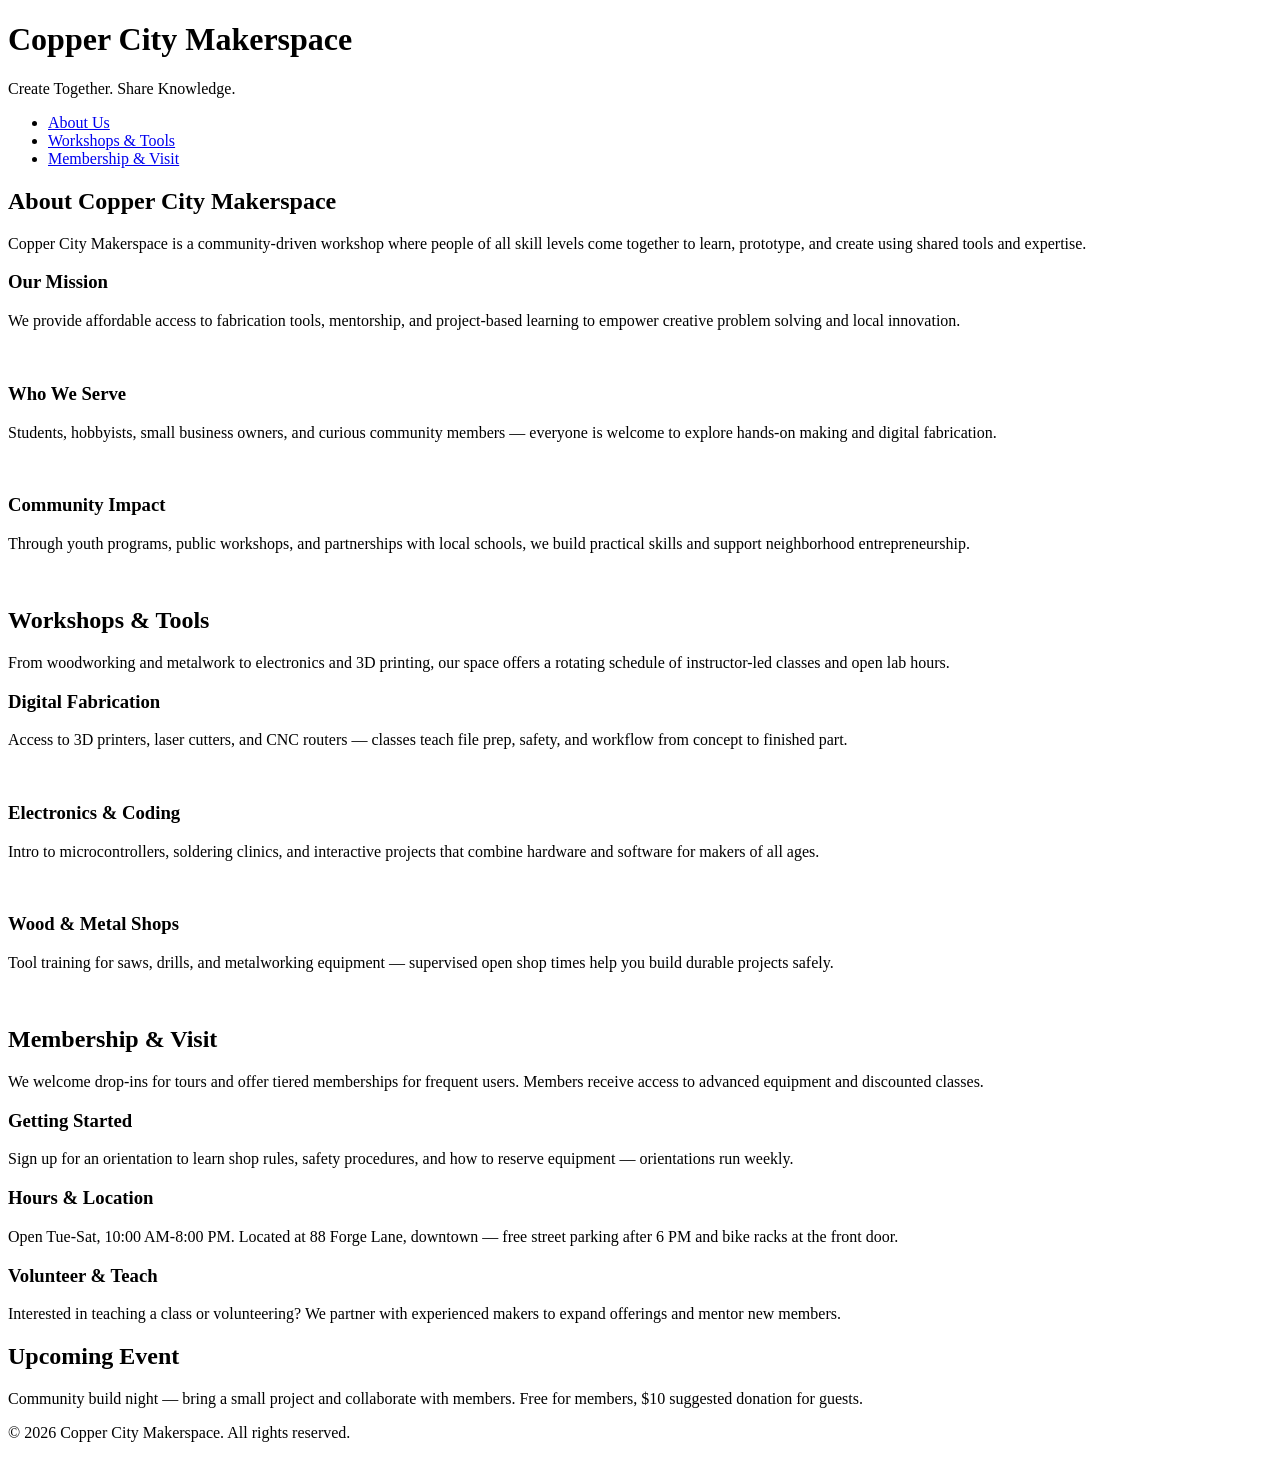
==== index.html @ f23cfbf1 "Added 3 HTML files (webpages)" ====
<!DOCTYPE html>
<html lang="en">
<head>
    <meta charset="UTF-8">
    <meta name="viewport" content="width=device-width, initial-scale=1.0">
    <link rel="stylesheet" href="styles.css">
    <title>Copper City Makerspace</title>
</head>
<body>
    <header>
        <h1>Copper City Makerspace</h1>
        <p>Create Together. Share Knowledge.</p>
    </header>
<nav>
    <ul>
        <li><a href="about.html">About Us</a></li>
        <li><a href="workshops.html">Workshops & Tools</a></li>
        <li><a href="memberships.html">Membership & Visit</a></li>
    </ul>
</nav>
<main>
    <section id="about">
        <h2>About Copper City Makerspace</h2>
        <p>Copper City Makerspace is a community-driven workshop where people of all skill levels come together to learn, prototype, and create using shared tools and expertise.</p>
        <div class="card-row">
            <section>
                <h3>Our Mission</h3>
                <p>We provide affordable access to fabrication tools, mentorship, and project-based learning to empower creative problem solving and local innovation.</p>
                <img src="images/engineering.jpg" alt="" width="300">
            </section>
            <section>
                <h3>Who We Serve</h3>
                <p>Students, hobbyists, small business owners, and curious community members — everyone is welcome to explore hands-on making and digital fabrication.</p>
                <img src="images/ideation.jpg" alt="" width="300">
            </section>
            <section>
                <h3>Community Impact</h3>
                <p>Through youth programs, public workshops, and partnerships with local schools, we build practical skills and support neighborhood entrepreneurship.</p>
                <img src="images/storytelling.jpg" alt="" width="300">
            </section>
        </div>
    </section>
    <section id="workshops">
        <h2>Workshops & Tools</h2>
        <p>From woodworking and metalwork to electronics and 3D printing, our space offers a rotating schedule of instructor-led classes and open lab hours.</p>
        <div class="card-row">
            <section>
                <h3>Digital Fabrication</h3>
                <p>Access to 3D printers, laser cutters, and CNC routers — classes teach file prep, safety, and workflow from concept to finished part.</p>
                <img src="images/3Dprinter.jpg" alt="" width="300">
            </section>
            <section>
                <h3>Electronics & Coding</h3>
                <p>Intro to microcontrollers, soldering clinics, and interactive projects that combine hardware and software for makers of all ages.</p>
                <img src="images/microcontroller.jpg" alt="" width="300">
            </section>
            <section>
                <h3>Wood & Metal Shops</h3>
                <p>Tool training for saws, drills, and metalworking equipment — supervised open shop times help you build durable projects safely.</p>
                <img src="images/metalworking.jpg" alt="" width="300">
            </section>
        </div>
    </section>
    <section id="memberships">
        <h2>Membership & Visit</h2>
        <p>We welcome drop-ins for tours and offer tiered memberships for frequent users. Members receive access to advanced equipment and discounted classes.</p>
        <div class="card-row"> 
            <section>
                <h3>Getting Started</h3>
                <p>Sign up for an orientation to learn shop rules, safety procedures, and how to reserve equipment — orientations run weekly.</p>
            </section>
            <section>
                <h3>Hours & Location</h3>
                <p>Open Tue-Sat, 10:00 AM-8:00 PM. Located at 88 Forge Lane, downtown — free street parking after 6 PM and bike racks at the front door.</p>
            </section>
            <section>
                <h3>Volunteer & Teach</h3>
                <p>Interested in teaching a class or volunteering? We partner with experienced makers to expand offerings and mentor new members.</p>
            </section>
        </div>
    </section>
</main>
<aside>
    <h2>Upcoming Event</h2>
    <p>Community build night — bring a small project and collaborate with members. Free for members, $10 suggested donation for guests.</p>
</aside>
<footer>
    <p>&copy; 2026 Copper City Makerspace. All rights reserved.</p>
</footer>
</body>
</html>
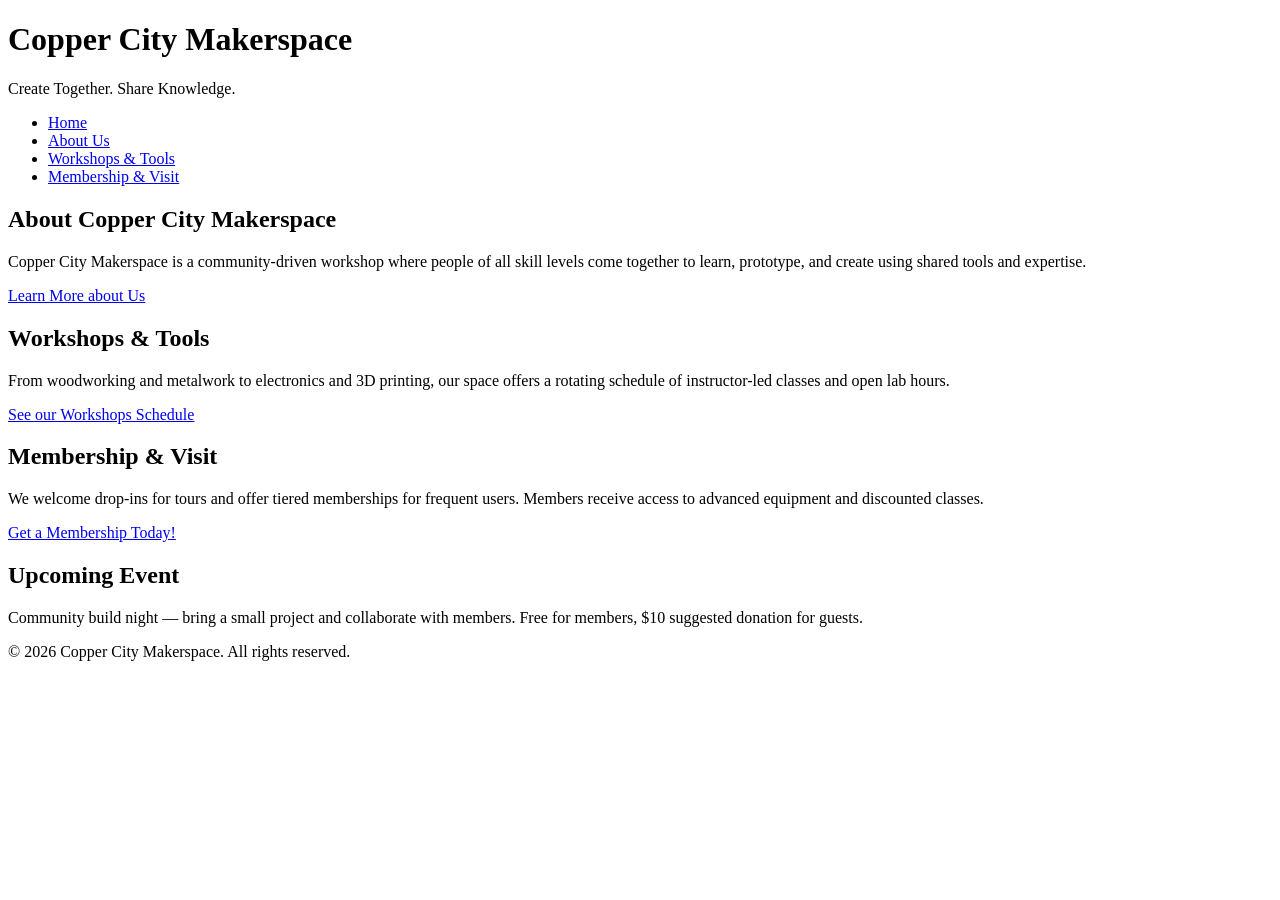
==== commit acd9c848: "Next Iteration of HTML complete" ====
--- a/index.html
+++ b/index.html
@@ -13,6 +13,7 @@
     </header>
 <nav>
     <ul>
+        <li><a href="index.html">Home</a></li>
         <li><a href="about.html">About Us</a></li>
         <li><a href="workshops.html">Workshops & Tools</a></li>
         <li><a href="memberships.html">Membership & Visit</a></li>
@@ -22,62 +23,17 @@
     <section id="about">
         <h2>About Copper City Makerspace</h2>
         <p>Copper City Makerspace is a community-driven workshop where people of all skill levels come together to learn, prototype, and create using shared tools and expertise.</p>
-        <div class="card-row">
-            <section>
-                <h3>Our Mission</h3>
-                <p>We provide affordable access to fabrication tools, mentorship, and project-based learning to empower creative problem solving and local innovation.</p>
-                <img src="images/engineering.jpg" alt="" width="300">
-            </section>
-            <section>
-                <h3>Who We Serve</h3>
-                <p>Students, hobbyists, small business owners, and curious community members — everyone is welcome to explore hands-on making and digital fabrication.</p>
-                <img src="images/ideation.jpg" alt="" width="300">
-            </section>
-            <section>
-                <h3>Community Impact</h3>
-                <p>Through youth programs, public workshops, and partnerships with local schools, we build practical skills and support neighborhood entrepreneurship.</p>
-                <img src="images/storytelling.jpg" alt="" width="300">
-            </section>
-        </div>
+        <a href="about.html">Learn More about Us</a>
     </section>
     <section id="workshops">
         <h2>Workshops & Tools</h2>
         <p>From woodworking and metalwork to electronics and 3D printing, our space offers a rotating schedule of instructor-led classes and open lab hours.</p>
-        <div class="card-row">
-            <section>
-                <h3>Digital Fabrication</h3>
-                <p>Access to 3D printers, laser cutters, and CNC routers — classes teach file prep, safety, and workflow from concept to finished part.</p>
-                <img src="images/3Dprinter.jpg" alt="" width="300">
-            </section>
-            <section>
-                <h3>Electronics & Coding</h3>
-                <p>Intro to microcontrollers, soldering clinics, and interactive projects that combine hardware and software for makers of all ages.</p>
-                <img src="images/microcontroller.jpg" alt="" width="300">
-            </section>
-            <section>
-                <h3>Wood & Metal Shops</h3>
-                <p>Tool training for saws, drills, and metalworking equipment — supervised open shop times help you build durable projects safely.</p>
-                <img src="images/metalworking.jpg" alt="" width="300">
-            </section>
-        </div>
+        <a href="workshops.html">See our Workshops Schedule</a>
     </section>
     <section id="memberships">
         <h2>Membership & Visit</h2>
         <p>We welcome drop-ins for tours and offer tiered memberships for frequent users. Members receive access to advanced equipment and discounted classes.</p>
-        <div class="card-row"> 
-            <section>
-                <h3>Getting Started</h3>
-                <p>Sign up for an orientation to learn shop rules, safety procedures, and how to reserve equipment — orientations run weekly.</p>
-            </section>
-            <section>
-                <h3>Hours & Location</h3>
-                <p>Open Tue-Sat, 10:00 AM-8:00 PM. Located at 88 Forge Lane, downtown — free street parking after 6 PM and bike racks at the front door.</p>
-            </section>
-            <section>
-                <h3>Volunteer & Teach</h3>
-                <p>Interested in teaching a class or volunteering? We partner with experienced makers to expand offerings and mentor new members.</p>
-            </section>
-        </div>
+        <a href="memberships.html">Get a Membership Today!</a>
     </section>
 </main>
 <aside>
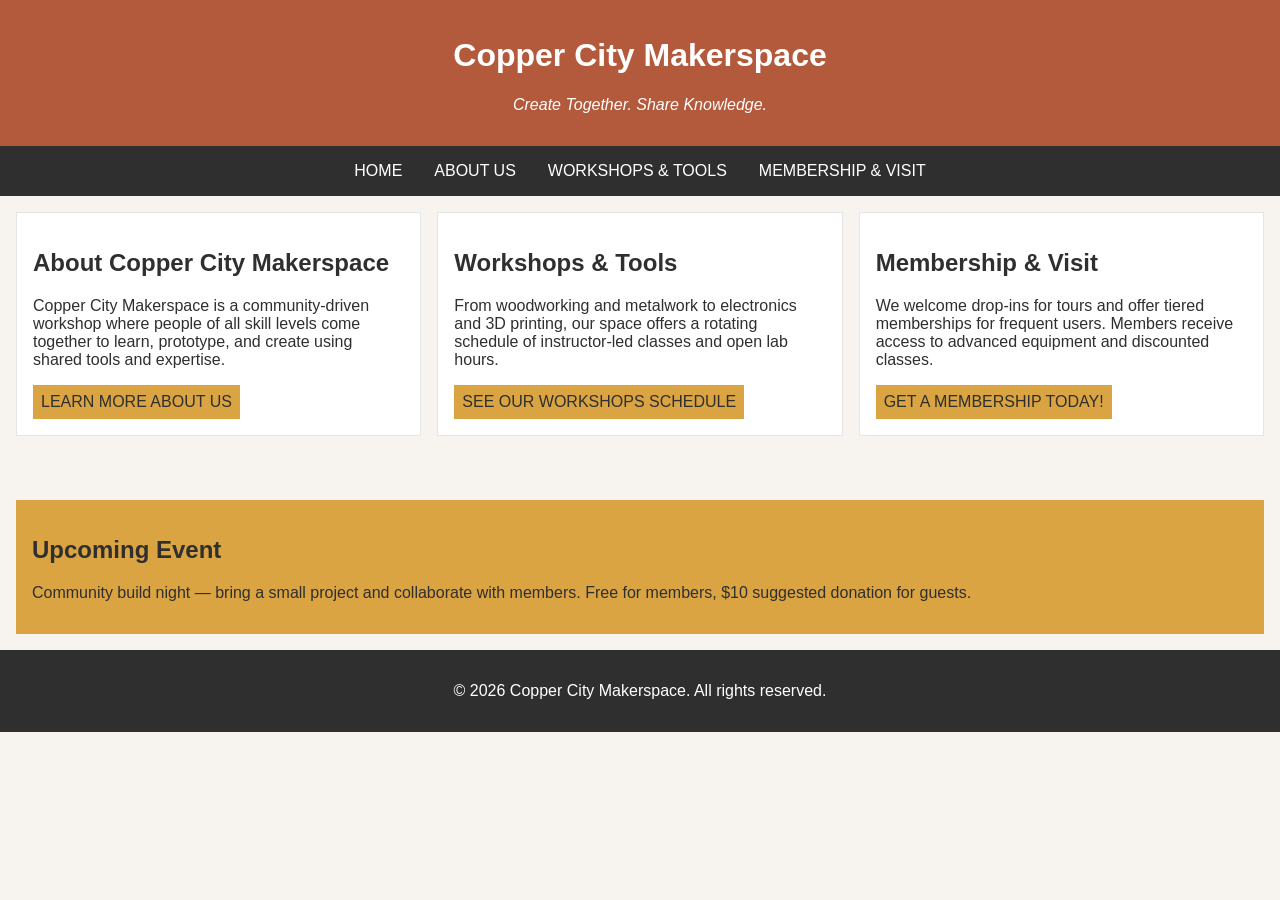
==== commit 8b33d44c: "Completed iteration for multipage website" ====
--- a/index.html
+++ b/index.html
@@ -7,10 +7,11 @@
     <title>Copper City Makerspace</title>
 </head>
 <body>
-    <header>
-        <h1>Copper City Makerspace</h1>
-        <p>Create Together. Share Knowledge.</p>
-    </header>
+
+<header>
+    <h1>Copper City Makerspace</h1>
+    <p>Create Together. Share Knowledge.</p>
+</header>
 <nav>
     <ul>
         <li><a href="index.html">Home</a></li>
@@ -19,7 +20,7 @@
         <li><a href="memberships.html">Membership & Visit</a></li>
     </ul>
 </nav>
-<main>
+<main class="card-row">
     <section id="about">
         <h2>About Copper City Makerspace</h2>
         <p>Copper City Makerspace is a community-driven workshop where people of all skill levels come together to learn, prototype, and create using shared tools and expertise.</p>
@@ -43,5 +44,6 @@
 <footer>
     <p>&copy; 2026 Copper City Makerspace. All rights reserved.</p>
 </footer>
+
 </body>
 </html>
--- a/styles.css
+++ b/styles.css
@@ -0,0 +1,124 @@
+/* =====  CSS by Christina Carrasquilla, updated by Steven Vo =====  */
+
+/* ===== Color Palette 
+
+Copper:#B35A3C
+Charcoal:#2F2F2F
+Light Background:#F7F4EF
+Card Background:#FFFFFF
+Soft Gold:#D9A441
+Border:#E5E5E5
+
+===== */
+
+/* ===== GLOBAL (Base) Styles ===== */
+
+body {
+    font-family: Arial, sans-serif;
+    margin: 0;
+    background-color: #F7F4EF;
+    color: #2F2F2F;
+    display: grid;
+    grid-template-columns: 1fr;
+}
+
+header {
+    background-color: #B35A3C;
+    color: white;
+    text-align: center;
+    padding: 1rem;
+}
+
+header img {
+    margin-top: 0.5rem;
+}
+header p {
+    font-style:italic;
+}
+nav {
+    background-color: #2F2F2F;
+    padding:.5rem;
+}
+
+nav ul {
+    list-style: none;
+    margin: 0;
+    padding: 0;
+}
+
+nav a {
+    color: white;
+    text-decoration: none;
+    padding: 0.5rem;
+    display: inline-block;
+    text-transform:uppercase;
+}
+
+nav a:hover {
+    background-color: #B35A3C;
+}
+
+main {
+    padding: 1rem;
+}
+
+main a {
+    background-color: #D9A441;
+    color: #2F2F2F;
+    text-decoration: none;
+    padding: 0.5rem;
+    display: inline-block;
+    text-transform:uppercase;
+}
+
+main a:hover {
+    background-color: #B35A3C;
+    color: white;
+}
+
+section {
+    margin-bottom: 2rem;
+}
+
+.card-row section {
+    background-color: white;
+    border: 1px solid #E5E5E5;
+    padding: 1rem;
+}
+
+img {
+    display: block;
+    margin-top: 0.5rem;
+    max-width: 100%;
+}
+
+aside {
+    background-color: #D9A441;
+    padding: 1rem;
+    margin: 1rem;
+}
+
+footer {
+    background-color: #2F2F2F;
+    color: white;
+    text-align: center;
+    padding: 1rem;
+}
+
+/*====== MEDIA QUERY (MEDIUM) ======*/
+@media screen and (min-width: 817px){
+    nav ul {
+        display: flex;
+        justify-content: center;
+        gap: 1rem;
+    }
+
+    .card-row {
+        display: flex;
+        gap: 1rem;
+    }
+
+    .card-row section {
+        width: 30%;
+    }
+}
